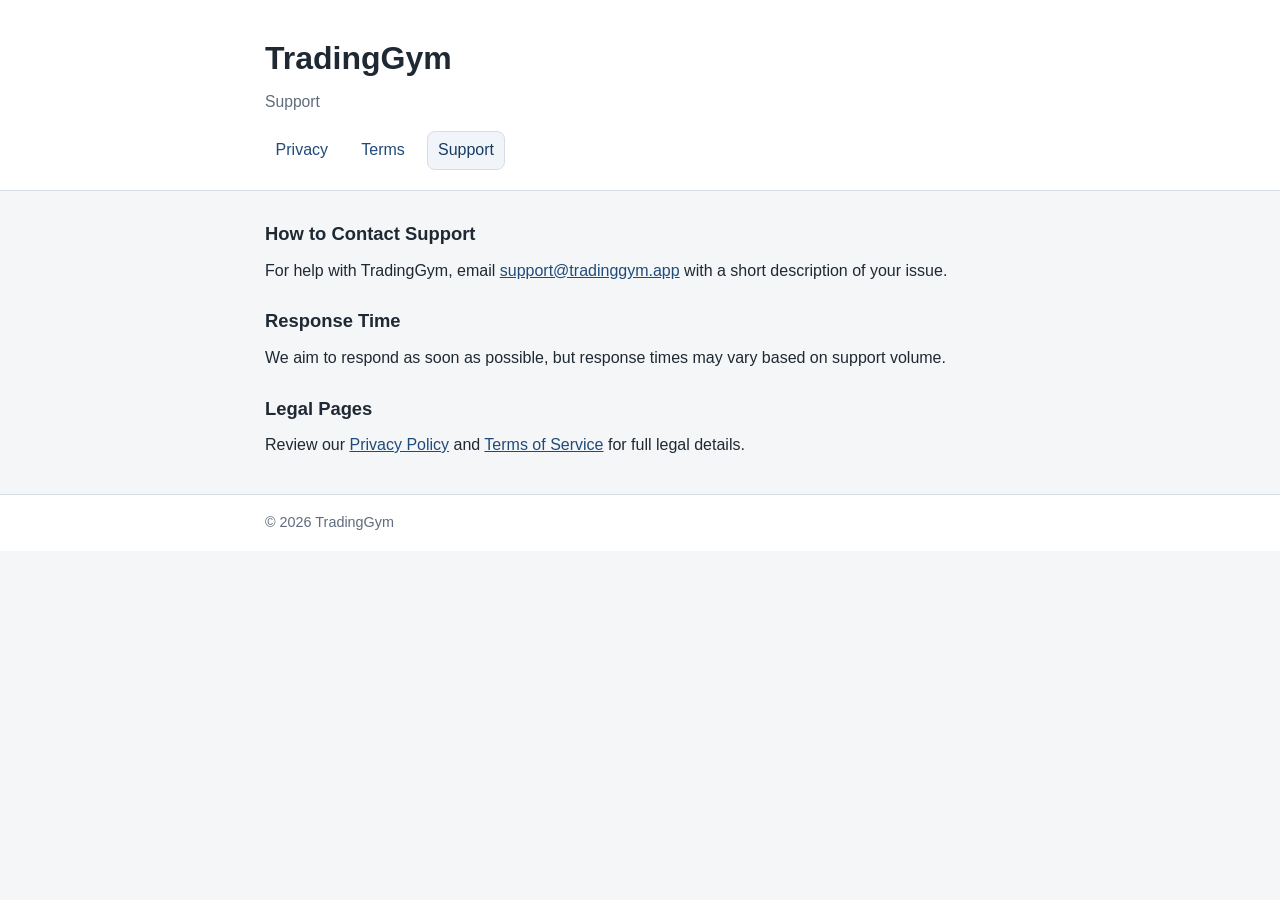
==== support.html @ d72c4ff8 "Add TradingGym legal site (privacy, terms, support)" ====
<!doctype html>
<html lang="en">
  <head>
    <meta charset="UTF-8" />
    <meta name="viewport" content="width=device-width, initial-scale=1.0" />
    <title>TradingGym Support</title>
    <link rel="stylesheet" href="styles.css" />
  </head>
  <body>
    <header class="site-header">
      <div class="container">
        <h1>TradingGym</h1>
        <p class="subtitle">Support</p>
        <nav aria-label="Primary">
          <a href="index.html">Privacy</a>
          <a href="terms.html">Terms</a>
          <a href="support.html" aria-current="page">Support</a>
        </nav>
      </div>
    </header>

    <main class="container" id="main-content">
      <section>
        <h2>How to Contact Support</h2>
        <p>
          For help with TradingGym, email
          <a href="mailto:support@tradinggym.app">support@tradinggym.app</a>
          with a short description of your issue.
        </p>
      </section>

      <section>
        <h2>Response Time</h2>
        <p>
          We aim to respond as soon as possible, but response times may vary based on support volume.
        </p>
      </section>

      <section>
        <h2>Legal Pages</h2>
        <p>
          Review our <a href="index.html">Privacy Policy</a> and
          <a href="terms.html">Terms of Service</a> for full legal details.
        </p>
      </section>
    </main>

    <footer class="site-footer">
      <div class="container">
        <p>&copy; 2026 TradingGym</p>
      </div>
    </footer>
  </body>
</html>
---- styles.css ----
:root {
  --bg: #f5f6f8;
  --surface: #ffffff;
  --text: #1f2933;
  --muted: #5f6c7b;
  --line: #d7dde5;
  --accent: #1f4b7a;
}

* {
  box-sizing: border-box;
}

body {
  margin: 0;
  font-family: "Segoe UI", "Helvetica Neue", Helvetica, Arial, sans-serif;
  line-height: 1.65;
  color: var(--text);
  background: var(--bg);
}

.container {
  width: min(100% - 2rem, 750px);
  margin-inline: auto;
}

.site-header {
  background: var(--surface);
  border-bottom: 1px solid var(--line);
  padding: 2rem 0 1.25rem;
}

h1 {
  margin: 0;
  font-size: clamp(1.5rem, 2vw + 1rem, 2rem);
}

.subtitle {
  margin: 0.25rem 0 1rem;
  color: var(--muted);
  font-size: 0.98rem;
}

nav {
  display: flex;
  flex-wrap: wrap;
  gap: 0.75rem;
}

nav a {
  text-decoration: none;
  color: var(--accent);
  border: 1px solid transparent;
  border-radius: 0.5rem;
  padding: 0.35rem 0.6rem;
}

nav a[aria-current="page"] {
  border-color: var(--line);
  background: #f1f5f9;
  color: #163c63;
}

main {
  padding: 1.75rem 0 2.25rem;
}

section + section {
  margin-top: 1.4rem;
}

h2 {
  margin: 0 0 0.5rem;
  font-size: 1.15rem;
}

p,
ul {
  margin: 0;
}

ul {
  padding-left: 1.15rem;
}

a {
  color: var(--accent);
}

.meta {
  margin-top: 1.75rem;
  color: var(--muted);
  font-size: 0.92rem;
}

.site-footer {
  border-top: 1px solid var(--line);
  background: var(--surface);
}

.site-footer .container {
  padding: 1rem 0;
}

.site-footer p {
  color: var(--muted);
  font-size: 0.9rem;
}

@media (max-width: 600px) {
  .site-header {
    padding-top: 1.5rem;
  }

  nav a {
    padding: 0.3rem 0.5rem;
  }
}
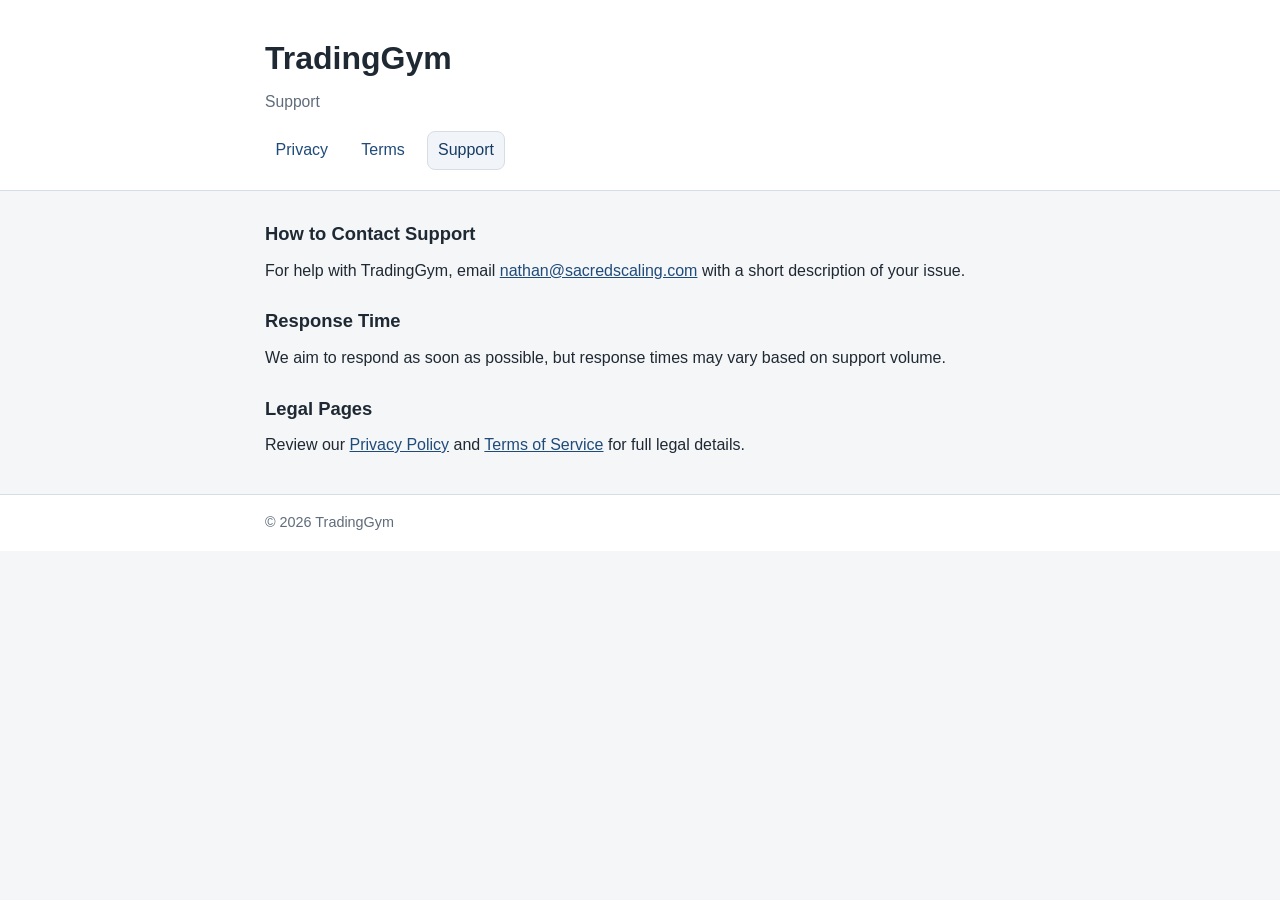
==== commit 2e54ffad: "Update support email to nathan@sacredscaling.com" ====
--- a/support.html
+++ b/support.html
@@ -24,7 +24,7 @@
         <h2>How to Contact Support</h2>
         <p>
           For help with TradingGym, email
-          <a href="mailto:support@tradinggym.app">support@tradinggym.app</a>
+          <a href="mailto:nathan@sacredscaling.com">nathan@sacredscaling.com</a>
           with a short description of your issue.
         </p>
       </section>
